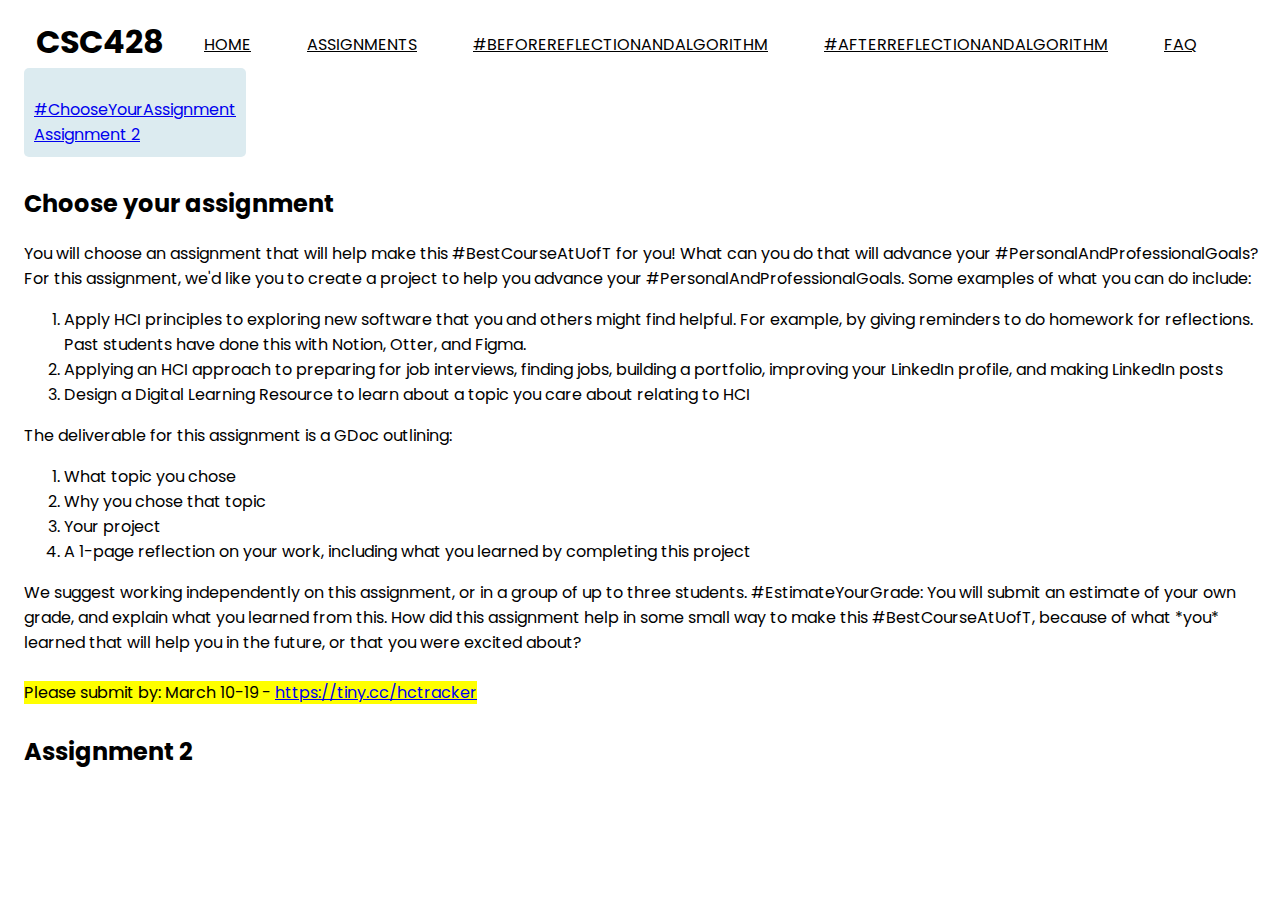
==== assignments.html @ db2639ae "Added navigation bar, assignments page" ====
<html>

<head>
    <title>CSC428 - Home</title>
    <link href="style.css" rel="stylesheet">
    <link rel="preconnect" href="https://fonts.googleapis.com">
    <link rel="preconnect" href="https://fonts.gstatic.com" crossorigin>
    <link href="https://fonts.googleapis.com/css2?family=Poppins:wght@400;500;700&display=swap" rel="stylesheet">
</head>

<body>
    <!-- Navigation -->
    <div class="navigation">
        <center>
          <ul>
            <li><h1>CSC428</h1></li>
            <li><a href="index.html">Home</a></li>
            <li><a href="assignments.html">Assignments</a></li>
            <li><a href="reflections.html#pre-class-ref">#BeforeReflectionAndAlgorithm</a></li>
            <li><a href="reflections.html#post-class-ref">#AfterReflectionAndAlgorithm</a></li>
            <li><a href="faq.html">FAQ</a></li>

          </ul>
        </center>
    </div>

    <div class="table-contents">
        <a href="#ChooseOwnAssignment">#ChooseYourAssignment</a>
        <br/>
        <a href="#A2">Assignment    2</a>
    </div>

    <!-- #Choose your own assignment -->

    <h2 class="sectionTitle" id="ChooseOwnAssignment">Choose your assignment</h2>
    <p>
        You will choose an assignment that will help make this #BestCourseAtUofT for you! What can you do that will advance your #PersonalAndProfessionalGoals? 
        For this assignment, we'd like you to create a project to help you advance your #PersonalAndProfessionalGoals. Some examples of what you can do include:
        <ol type="1">
            <li>Apply HCI principles to exploring new software that you and others might find helpful. For example, by giving reminders to do homework for reflections. Past students have done this with Notion, Otter, and Figma.</li>
            <li>Applying an HCI approach to preparing for job interviews, finding jobs, building a portfolio, improving your LinkedIn profile, and making LinkedIn posts
            </li>
            <li>Design a Digital Learning Resource to learn about a topic you care about relating to HCI</li>
        </ol>
        The deliverable for this assignment is a GDoc outlining:

        <ol type="1">
            <li>What topic you chose
            </li>
            <li>Why you chose that topic
            </li>
            <li>Your project</li>
            <li>A 1-page reflection on your work, including what you learned by completing this project
            </li>
         </ol>

        <bold>We suggest working independently on this assignment, or in a group of up to three students. </bold>
        #EstimateYourGrade: You will submit an estimate of your own grade, and explain what you learned from this. How did this assignment help in some small way to make this #BestCourseAtUofT, because of what *you* learned that will help you in the future, or that you were excited about?
         <br>
         <br>
        <mark>Please submit by: March 10-19 - <a href="https://tiny.cc/hctracker">https://tiny.cc/hctracker</a></mark>
    </p>

    <h2 class="sectionTitle" id="A2">Assignment 2</h2>
</body>
---- style.css ----
body {
    font-family: 'Poppins', sans-serif;
    padding-left: 1rem;
}

hr {
    width: 50px;
    margin-inline: 0;
    border: none;
    height: 4px;
    background: darkblue;
}

.template-container {
    width: 80%;
    font-size: 14px;
}

.table-contents {
    padding: 10px;
    background: #dcebf0;
    width: fit-content;
    border-radius: 5px;
}

button {
    font-size: 16px;
    display: flex;
    align-items: center;
    column-gap: 7px;
    padding-inline: 15px;
    padding-block: 5px;
    outline: none;
    border: solid 2px #aacfdb;
    background: #dcebf0;
    border-radius: 5px;
    cursor: pointer;
}

button:hover {
    background: #aacfdb;
}

/* Navigation Bar */
.navigation li {
	margin-left: 10px;
	margin-right: 10px;
	padding: 10px 2px;
	text-transform: uppercase;
	display: inline;
	float: left;

}

.navigation ul {
	margin: 0;
	padding: 0;
	list-style-type: none;
}

.navigation a {
	display: block;
	text-align: center;
	color: black;
    padding: 14px 16px;
}

.navigation {
	height: 60px;
	width: 100%;
	top: 0px;
	left: 0px;
}
.navigation h1 {
  padding: 0px 0px;
  margin-top: 0px;
  margin-left: 0px;
}

.sectionTitle {
    margin-top: 29px;
}
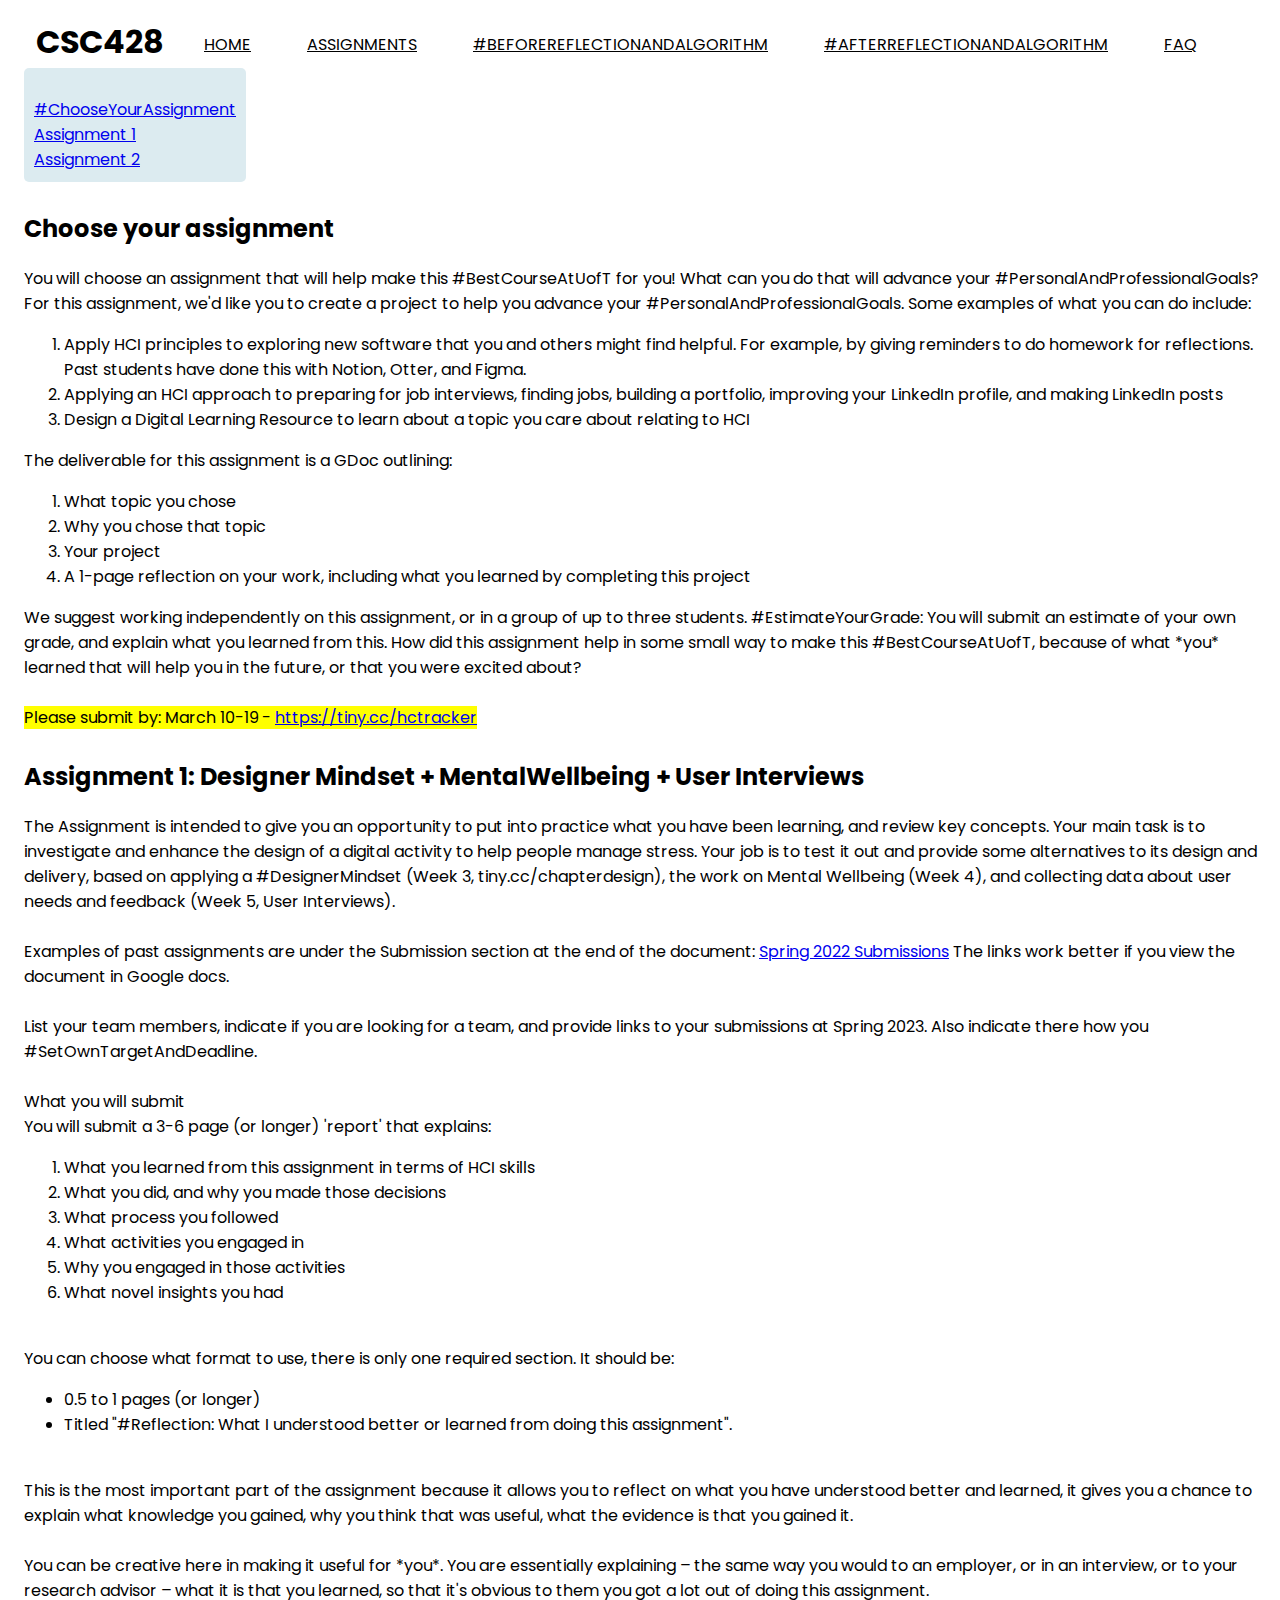
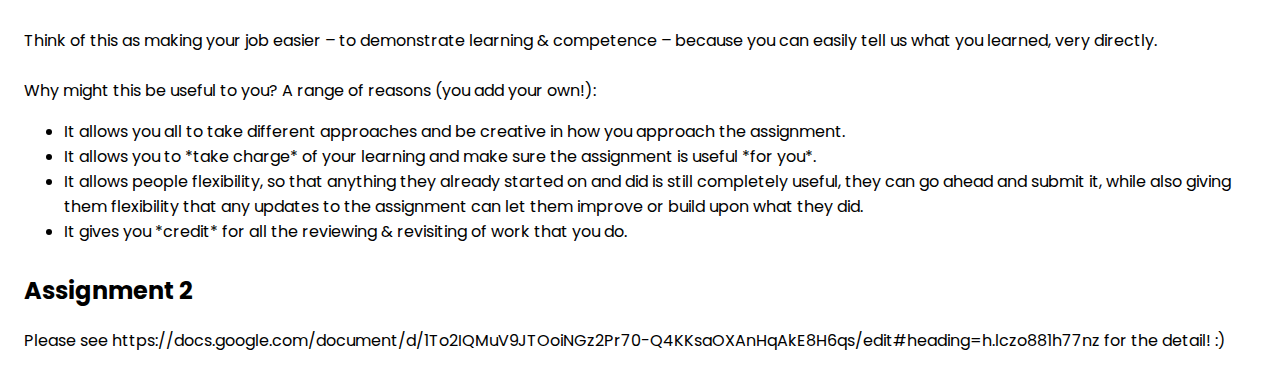
==== commit 3eff534d: "Update assignments.html" ====
--- a/assignments.html
+++ b/assignments.html
@@ -19,7 +19,6 @@
             <li><a href="reflections.html#pre-class-ref">#BeforeReflectionAndAlgorithm</a></li>
             <li><a href="reflections.html#post-class-ref">#AfterReflectionAndAlgorithm</a></li>
             <li><a href="faq.html">FAQ</a></li>
-
           </ul>
         </center>
     </div>
@@ -27,7 +26,9 @@
     <div class="table-contents">
         <a href="#ChooseOwnAssignment">#ChooseYourAssignment</a>
         <br/>
-        <a href="#A2">Assignment    2</a>
+        <a href="#A1">Assignment 1</a>
+        <br/>
+        <a href="#A2">Assignment 2</a>
     </div>
 
     <!-- #Choose your own assignment -->
@@ -61,5 +62,59 @@
         <mark>Please submit by: March 10-19 - <a href="https://tiny.cc/hctracker">https://tiny.cc/hctracker</a></mark>
     </p>
 
+
+
+
+    <!-- Assignment 1 content -->
+    <h2 class="sectionTitle" id="A1">Assignment 1: Designer Mindset + MentalWellbeing + User Interviews</h2>
+    <p>
+        The Assignment is intended to give you an opportunity to put into practice what you have been learning, and review key concepts. Your main task is to investigate and enhance the design of a digital activity to help people manage stress. Your job is to test it out and provide some alternatives to its design and delivery, based on applying a #DesignerMindset (Week 3, tiny.cc/chapterdesign), the work on Mental Wellbeing (Week 4), and collecting data about user needs and feedback (Week 5, User Interviews).
+        <br>
+        <br>
+        Examples of past assignments are under the Submission section at the end of the document: <a href="https://docs.google.com/document/d/1_06wdqVoXHRCVeuJTSiQ9aT45WtOfzBlBAM9sWWtwKo/edit#">Spring 2022 Submissions</a> The links work better if you view the document in Google docs.
+        <br>
+        <br>
+        List your team members, indicate if you are looking for a team, and provide links to your submissions at Spring 2023. Also indicate there how you #SetOwnTargetAndDeadline.
+        <br>
+        <br>
+        What you will submit
+        <br>
+        You will submit a 3-6 page (or longer) 'report' that explains:
+        <ol type="1">
+            <li>What you learned from this assignment in terms of HCI skills</li>
+            <li>What you did, and why you made those decisions</li>
+            <li>What process you followed</li>
+            <li>What activities you engaged in</li>
+            <li>Why you engaged in those activities</li>
+            <li>What novel insights you had
+            </li>
+        </ol>
+        <br>
+        You can choose what format to use, there is only one required section. It should be:
+        <ul>
+            <li>0.5 to 1 pages (or longer)</li>
+            <li>Titled "#Reflection: What I understood better or learned from doing this assignment".</li>
+        </ul>
+        <br>
+        This is the most important part of the assignment because it allows you to reflect on what you have understood better and learned, it gives you a chance to explain what knowledge you gained, why you think that was useful, what the evidence is that you gained it.
+        <br>
+        <br>
+        You can be creative here in making it useful for *you*. You are essentially explaining – the same way you would to an employer, or in an interview, or to your research advisor – what it is that you learned, so that it's obvious to them you got a lot out of doing this assignment.
+        <br>
+        <br>
+        Think of this as making your job easier – to demonstrate learning & competence – because you can easily tell us what you learned, very directly.
+        <br>
+        <br>
+        Why might this be useful to you? A range of reasons (you add your own!):
+        <ul>
+            <li>It allows you all to take different approaches and be creative in how you approach the assignment.</li>
+            <li>It allows you to *take charge* of your learning and make sure the assignment is useful *for you*.</li>
+            <li>It allows people flexibility, so that anything they already started on and did is still completely useful, they can go ahead and submit it, while also giving them flexibility that any updates to the assignment can let them improve or build upon what they did.</li>
+            <li>It gives you *credit* for all the reviewing & revisiting of work that you do.</li>
+        </ul>
+    </p>
+    <!-- Assignment 2 content -->
     <h2 class="sectionTitle" id="A2">Assignment 2</h2>
-</body>+    <p>Please see https://docs.google.com/document/d/1To2IQMuV9JTOoiNGz2Pr70-Q4KKsaOXAnHqAkE8H6qs/edit#heading=h.lczo881h77nz for the detail! :)</p>
+</body>
+</html>
